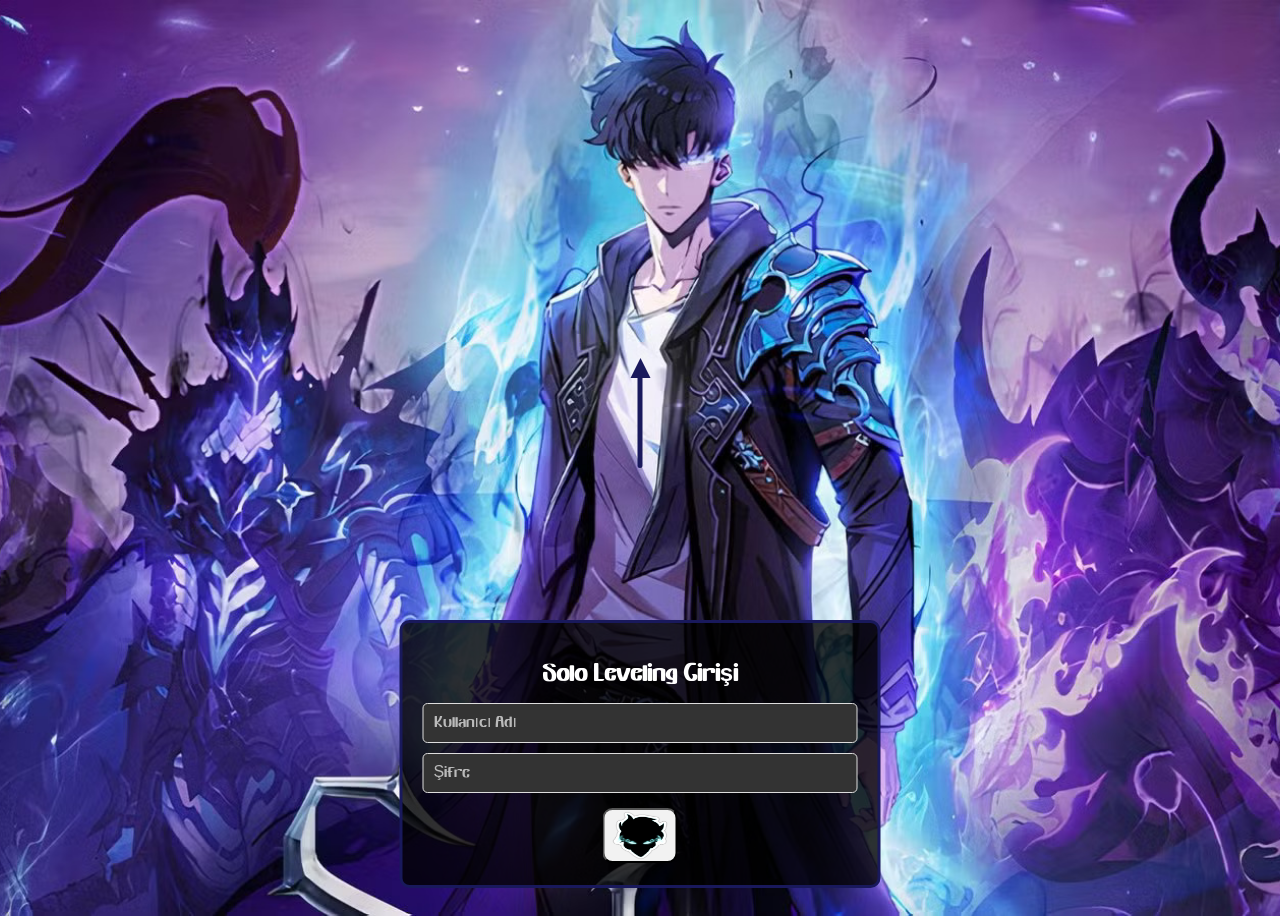
==== solo-leveling-giriş.html @ 771095d0 "Added last week's files to week1 branch" ====
<!DOCTYPE html>  
<html lang="tr">  
<head> 
    <title>Solo Leveling Giriş</title> <!--sayfa ismi açılan kısımda-->
    <meta charset="UTF-8">
    
    <style> 

        body {   
            position: relative;  /* relative, değerlere göre konumlanrıma için*/
            height: 100vh; /* viewport height yani ekranın yüksekliği, sayfanın yüksekliği olsun  */
            background-image: url('images/background-image.jpg'); /* Arka plan görseli */
            background-size: cover; /* ekranın tamamını kaplasın */
            background-position: center; /* görsel ortalansın */
            color: white; 
            font-family: 'TokyoNight', sans-serif; 
            overflow: hidden; /* taşan içerikler gözükmesin diye */
        }
        @font-face {  /* font indirip kullanmaak için bu kısmı gptden aldım. */
            font-family: 'TokyoNight';
            src: url('font/TokyoNight.ttf') format('truetype'); 
            font-weight: normal;
            font-style: normal;
        }

        .login {   /*giriş çerçevesi için ayarlar */
            position: absolute;  /* login kısmını konumlanadrımak için */
            left: 50%; /*giriş çerçevesi yatayda yüzde 50 sola yerleşsin,çerçevenin sol kenarı sayfanın tam ortasında */
            bottom: 20px; /*  sayfanın alt kısmına 20 px uzaklıkta olsun*/
            transform: translateX(-50%); /* çerçeveyi yatayda tam ortalamak için. left de sol kenardan yüzde 50 uzakken şimdi çerçeve kedni genişliğinin yarısı kadar sola kaydırılıyo ve ortalanmış oluyo bu ayarı gptden aldım*/
            background-color: rgba(0, 0, 0, 0.8); /*arka plan siyah (0,0,0) ama %80 saydamdır (0.8) */
            padding: 20px; /* çerçevenin etrafında 20 px boşluk */
            border-radius: 10px; /*  köşeler hafif yuvarlak*/
            text-align: center; /* içerikler ortalı */
            opacity: 0;
            animation: fadeIn 2s forwards; /* fadeIn animasyonu 2 sn boyunca uygulanasın sonra kalsın*/
            border: 3px solid rgb(25, 25, 92); 
        }

        /* login çerçevesi görünmüyordu bunun için gpt ile animasyon ekledim yukarıdaki kısımdaki animation: satırı ile birlikte gptden */
        @keyframes fadeIn {  /*ögenin opaklığını sıfrıdan bire ayarlicak*/
            from {
                opacity: 0; /*görünmez*/
            }
            to {
                opacity: 1; /*ce e*/
            }
        } 

        .login h1 { 
            margin-bottom: 10px;
            font-size: 24px;
        }

        .login input {
            width: 100%;
            padding: 10px;
            margin: 5px 0;  /* üst ve alta*/
            border-radius: 5px;
            border: 1px solid #ddd;
            background-color: #333;
            color: white;
            font-size: 16px;
            font-family: 'TokyoNight', sans-serif;
            box-sizing: border-box;
        }

        .login input::placeholder {  /* gptden aldım,yazı yazılan kısmın arka rengi için*/
            color: #bbb;
        }

        .login button {
            width: 75px; /* butonun genişliği */
            height: 55px; /* butonun yüksekliği */
            margin-top: 10px; /*üstten boşluk miktarı */
            border-radius: 10px; /* köşeler*/
            cursor: pointer;/*buton üzerinde fare işaretleyebilsin*/
            background-image: url('images/button-image.jpg'); 
            background-size: 100% 100%; /* görsel butonun tamamını kaplasın */
            background-position: center;
            background-repeat: no-repeat; /*görsel tekrar etmesin*/
            text-indent: -9999px; /* butondaki metni gizler */
            animation: buttonMove 2s ease-in-out infinite alternate; 
        }

        @keyframes buttonMove { /* sağa sola kayabilmesi için gpt ile nasıl animasyon ekleyebileceğime baktım*/
            0% {
                transform: translateX(0);  /*buton normal konumda*/
            }
            50% {
                transform: translateX(15px); /*buton sağa kaydı*/
            }
            100% {
                transform: translateX(0); /*buton  tekrar normal konumda*/
            }
        }

        .login button:active { /*tıklama animasyonu hafif sağa */
            animation: buttonSlide 0.4s ease-in-out; 
        }
        
        @keyframes buttonSlide{
            0% {
                transform: translateX(0); 
            }
            100% {
                transform: translateX(15px);
            }
        }
        
        .arrow {
            position: absolute; /*sayfa üzerinde belirli bir konumda yerleşsin*/
            left: 50%;  /*ok sayfanın yatay ortasında*/
            top: 40%; /* ekranın üst kısmına yüzde 40 mesafede */
            transform: translateX(-50%); /*ok kendi genişliğinin %50 si kadar sola*/
            width: 5px;
            height: 100px;
            background-color: rgb(25, 25, 92); /* okunn rengi mavi */
            border-radius: 5px; 
            animation: arrowPosition 1s infinite alternate; /* animasyon 1 sn sonsuz tekrarda ileri geri*/
        }

        @keyframes arrowPosition { 
            0% { 
                opacity: 0.5; /*önce %50 opaklıkta*/
                transform: translateX(-10px); /* konumu 10 px sola kayddı */
            }
            100% { 
                opacity: 1; /* tamamen opak*/
                transform: translateX(10px); /* 10 px sağa kaydı */
            }
        }

        .arrow::after { /* üçgenleri nasık ekleyebileciğime dair gpt den yardım aldım*/
            content: ""; /*sanal öge "pseduo ekement" oluşturdu içerik yok*/
            position: absolute;
            top: -10px; /* Ok ucunu kılıcın üstüne yerleştirmek için 15 piksel yukarı*/
            left: 50%;
            transform: translateX(-50%);
            border-left: 10px solid transparent; /* üçgenin kenarları sağ sol kenarlar şeffaf olsun  */
            border-right: 10px solid transparent; 
            border-bottom: 20px solid rgb(25, 25, 92); ; 
        }

        .gif-background {           /* ekranın tamamını kaplamıyordu onun için position,top-left,width-height ayarlarını gpt den aldım */
            position: fixed;
            top: 0; /*sayfanın sol üst köşesine yerleşitr*/
            left: 0;
            width: 100vw; /*genişilk %100*/
            height: 100vh;
            background-image: url('images/background-gif.gif'); 
            background-size: cover; /*tamamına ölçeklensin*/
            background-position: center; /*merkezlensin*/
            display: none; /*başlangıçta gizli*/
            animation: fadeIn 2s forwards; /* forwards animasyondan sonra son hal korsunusn*/
        }
    </style>
</head>
<body>

    <div class="login">
        <h1>Solo Leveling Girişi</h1>
        <input type="text" placeholder="Kullanıcı Adı"> <!--metin girişi oluşturmask için-->
        <input type="password" placeholder="Şifre">
        <button onclick="login()"></button> <!--fonksiyon çalıştırmak için,içi boş buton -->
    </div>

    <div class="arrow"></div> <!--css ok yerleştir-->

    
    <div class="gif-background"></div>  <!--gif arka plana yerleştirisn-->
    
    <script>
        function login() {
            
            document.querySelector('.login').style.display = 'none'; /*login çerçevesi gizleme için*/
            document.querySelector('.arrow').style.display = 'none';
            document.querySelector('.gif-background').style.display = 'block'; /*gif gözüksün*/
        }
    </script>

</body>
</html>
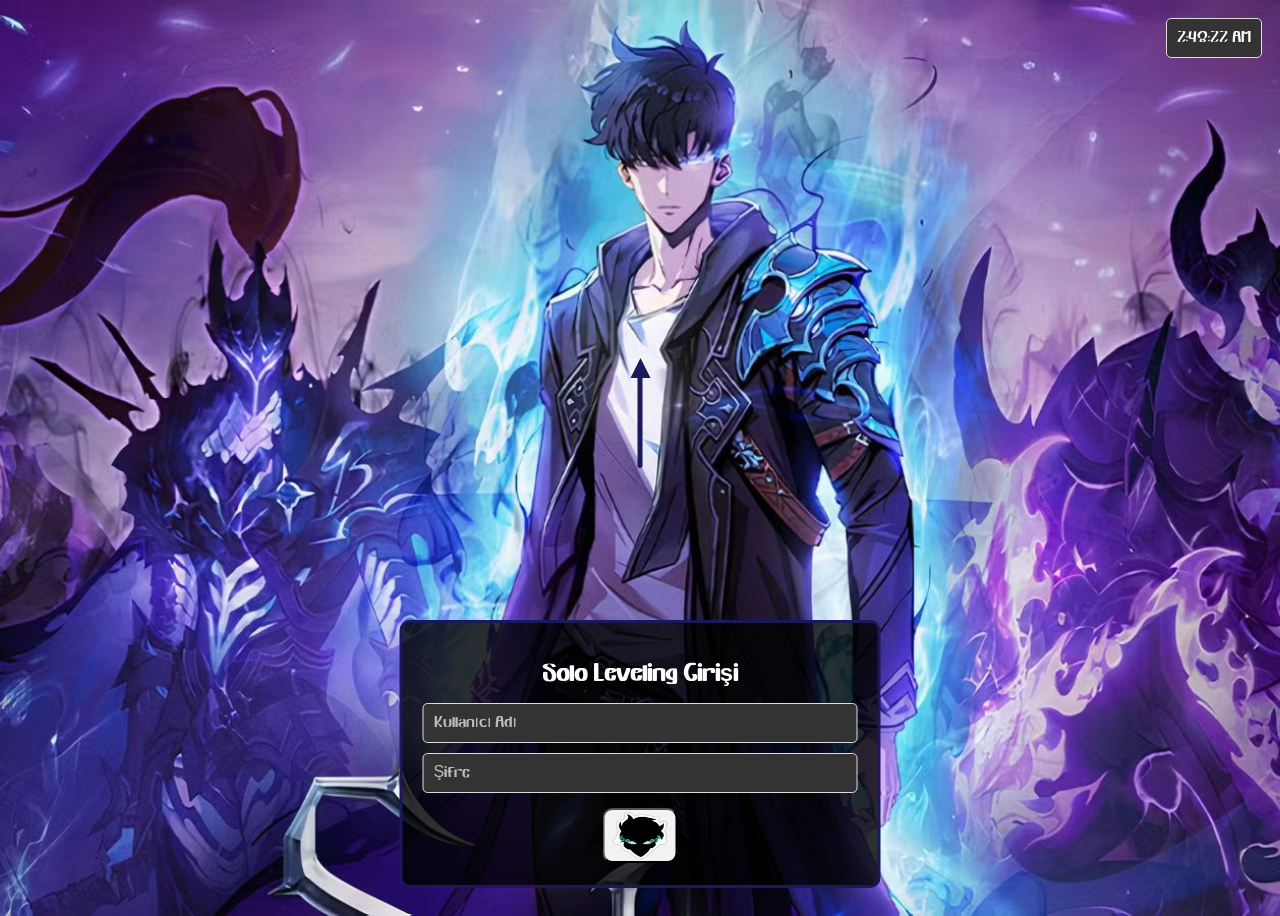
==== commit 6aff788f: "Updated HTML and added JavaScript file for week2" ====
--- a/solo-leveling-giriş.html
+++ b/solo-leveling-giriş.html
@@ -170,14 +170,8 @@
     
     <div class="gif-background"></div>  <!--gif arka plana yerleştirisn-->
     
-    <script>
-        function login() {
-            
-            document.querySelector('.login').style.display = 'none'; /*login çerçevesi gizleme için*/
-            document.querySelector('.arrow').style.display = 'none';
-            document.querySelector('.gif-background').style.display = 'block'; /*gif gözüksün*/
-        }
-    </script>
+    <script src="solo-leveling-giriş.js"></script>
+
 
 </body>
 </html>
